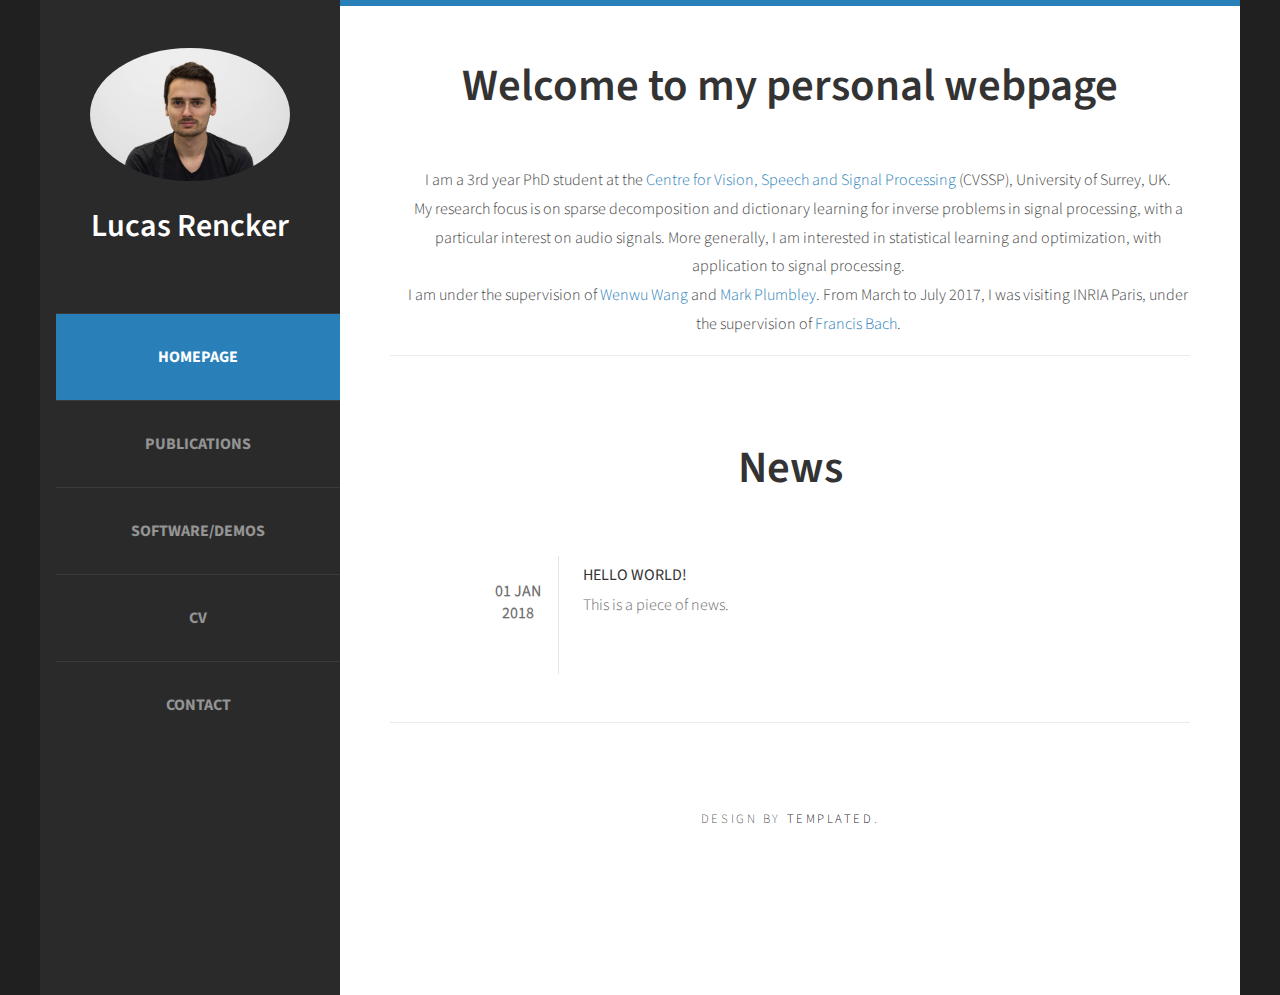
==== index.html @ 80c0d98a "update CV page" ====
<!DOCTYPE html PUBLIC "-//W3C//DTD XHTML 1.0 Strict//EN" "http://www.w3.org/TR/xhtml1/DTD/xhtml1-strict.dtd">
<!--
Design by TEMPLATED
http://templated.co
Released for free under the Creative Commons Attribution License

Name       : Skeleton 
Description: A two-column, fixed-width design with dark color scheme.
Version    : 1.0
Released   : 20130902

-->
<html xmlns="http://www.w3.org/1999/xhtml">
<head>
<meta http-equiv="Content-Type" content="text/html; charset=utf-8" />
<title>Lucas Rencker's webpage</title>
<meta name="keywords" content="" />
<meta name="description" content="" />
<meta name="viewport" content="width=device-width, initial-scale=1.0">
<link href="http://fonts.googleapis.com/css?family=Source+Sans+Pro:200,300,400,600,700,900" rel="stylesheet" />
<link href="default.css" rel="stylesheet" type="text/css" media="all" />
<link href="fonts.css" rel="stylesheet" type="text/css" media="all" />

</head>
<body>
<div id="page" class="container">
	<div id="header">
		<div id="logo">
			<img src="images/IMG_6631.jpg" alt=""  width="200">
			<h1><a href="index.html">Lucas Rencker</a></h1>
		</div>
		<div id="menu">
			<ul>
				<li class="current_page_item"><a href="index.html" accesskey="1" title="">Homepage</a></li>
				<li><a href="publications.html" accesskey="2" title="">Publications</a></li>
				<li><a href="software.html" accesskey="3" title="">Software/Demos</a></li>
				<li><a href="cv.html" accesskey="4" title="">CV</a></li>
				<li><a href="contact.html" accesskey="5" title="">Contact</a></li>
			</ul>
		</div>
	</div>
	<div id="main">
		<!--<div id="banner">
			<img src="images/pic01.jpg" alt="" class="image-full" />
		</div>-->
		<div id="welcome">
			<div class="title">
				<h2>Welcome to my personal webpage</h2>
				
			</div>
			<p>I am a 3rd year PhD student at the <a href="https://www.surrey.ac.uk/centre-vision-speech-signal-processing">Centre for Vision, Speech and Signal Processing </a>(CVSSP), University of Surrey, UK.<br>
			My research focus is on sparse decomposition and dictionary learning for inverse problems in signal processing, with a particular interest on audio signals. 
			More generally, I am interested in statistical learning and optimization, with application to signal processing. <br>
			I am under the supervision of  <a href="https://www.surrey.ac.uk/cvssp/people/wenwu_wang/">Wenwu Wang</a> and <a href="https://www.surrey.ac.uk/cvssp/people/mark_plumbley/">Mark Plumbley</a>.
			From March to July 2017, I was visiting INRIA Paris, under the supervision of <a href="http://www.di.ens.fr/~fbach/">Francis Bach</a>. </p>
		</div>
		<div id="featured">
			<div class="title">
				<h2>News</h2>
			</div>
			<ul class="style1">
				<li class="first">
					<p class="date">01 Jan 2018</p>
					<h3>Hello World!</h3>
					<p>This is a piece of news.</p>
				</li>
			</ul>
		</div>
		<div id="copyright">	
			<span>Design by <a href="http://templated.co" rel="nofollow">TEMPLATED</a>.</span>
		</div>
	</div>
</div>
</body>
</html>
---- default.css ----
html, body
	{
		height: 100%;
	}
	
	body
	{
		margin: 0px;
		padding: 0px;
		background: #202020;
		font-family: 'Source Sans Pro', sans-serif;
		font-size: 12pt;
		font-weight: 300;
		color: #444444;
	}
	
	
	h1, h2, h3
	{
		margin: 0;
		padding: 0;
		font-weight: 600;
		color: #333333;
	}
	
	p, ol, ul
	{
		margin-top: 0;
		margin-left: 1em;
	}
	
	ol, ul
	{
		padding: 0;
		list-style: none;
	}
	
	p
	{
		line-height: 180%;
	}
	
	strong
	{
	}
	
	a
	{
		color: #2980b9;
		text-decoration: none;
	}
	
	a:hover
	{
		text-decoration: underline;
	}
	
	.container
	{
		overflow: hidden;
		margin: 0em auto;
		width: 1200px;
	}
	
/*********************************************************************************/
/* Image Style                                                                   */
/*********************************************************************************/

	.image
	{
		display: inline-block;
	}
	
	.image img
	{
		display: block;
		width: 100%;
	}
	
	.image-full
	{
		display: block;
		width: 100%;
		margin: 0 0 2em 0;
	}
	
	.image-left
	{
		float: left;
		margin: 0 2em 2em 0;
	}
	
	.image-centered
	{
		display: block;
		margin: 0 0 2em 0;
	}
	
	.image-centered img
	{
		margin: 0 auto;
		width: auto;
	}

/*********************************************************************************/
/* List Styles                                                                   */
/*********************************************************************************/

	ul.style1
	{
		margin: 0 auto;
		padding: 0;
		width: 80%;
		overflow: hidden;
		list-style: none;
		text-align: left;
		color: #6c6c6c
	}
	
	ul.style1 li
	{
		padding: 1.6em 0em 0em 0em;
		margin: 0 0 2.5em 0;
		border-top: 1px solid rgba(0,0,0,.1); 
	}
	
	ul.style1 li:first-child
	{
		border-top: none;
	}
	
	ul.style1 p
	{
		margin: 0;
	}

	ul.style1 a
	{
		/*display: block;
		color: #2D2D2D;*/
		text-decoration: none;
	}
	
	ul.style1 a:hover
	{
		text-decoration: underline;
	}
	
	ul.style1 a:visited
	{
		text-decoration: underline;
		/*color: purple*/
	}
	
	ul.style1 h3
	{
		padding: 1em 0em 5px 0em;
		text-transform: uppercase;
		font-size: 1em;
		font-weight: 400;
	}
	
	ul.style1 .first
	{
		padding-top: 0;
		background: none;
	}
	
	ul.style1 .date
	{
		float: left;
		position: relative;
		width: 80px;
		height: 70px;
		margin: 0.5em 1.5em 0em 0.5em;
		padding: 1.5em 0em 1.5em 0em;
		box-shadow: 0px 0px 0px 5px rgba(255,255,255,0.1);
		line-height: normal;
		text-align: center;
		text-transform: uppercase;
		text-shadow: 0px 1px 0px rgba(0,0,0,.2);
		font-size: 1em;
		font-weight: 400;
		border-right: 1px solid rgba(0,0,0,.1); 
	}
	
	ul.style1 .date:after
	{
		content: '';
		display: block;
		position: absolute;
		left: 0;
		top: 0;
		width: 100%;
		height: 100%;
		border-radius: 6px;
	}
	
	ul.style1 .date b
	{
		margin: 0;
		padding: 0;
		display: block;
		margin-top: -5px;
		font-size: 1.8em;
		font-weight: 700;
	}
	
	ul.style1 .date a
	{
	}
	
	ul.style1 .date a:hover
	{
		text-decoration: none;
	}


/*********************************************************************************/
/* Social Icon Styles                                                            */
/*********************************************************************************/

	ul.contact
	{
		margin: 0;
		padding: 2em 0em 0em 0em;
		list-style: none;
	}
	
	ul.contact li
	{
		display: inline-block;
		padding: 0em 0.30em;
		font-size: 1em;
	}
	
	ul.contact li span
	{
		display: none;
		margin: 0;
		padding: 0;
	}
	
	ul.contact li a
	{
		color: #FFF;
	}
	
	ul.contact li a:before
	{
		display: inline-block;
		background: #3f3f3f;
		width: 40px;
		height: 40px;
		line-height: 40px;
		border-radius: 20px;
		text-align: center;
		color: #FFFFFF;
	}
	
	ul.contact li a.icon-twitter:before { background: #2DAAE4; }
	ul.contact li a.icon-facebook:before { background: #39599F; }
	ul.contact li a.icon-dribbble:before { background: #C4376B;	}
	ul.contact li a.icon-tumblr:before { background: #31516A; }
	ul.contact li a.icon-rss:before { background: #F2600B; }

/*********************************************************************************/
/* Button Style                                                                  */
/*********************************************************************************/

	.button
	{
		display: inline-block;
		padding: 1em 3em 1em 2em;
		letter-spacing: 0.20em;
		text-decoration: none;
		text-transform: uppercase;
		font-weight: 400;
		font-size: 0.90em;
		color: #FFF;
	}
	
	.button:before
	{
		display: inline-block;
		background: #FFC31F;
		margin-right: 1em;
		width: 40px;
		height: 40px;
		line-height: 40px;
		border-radius: 20px;
		text-align: center;
		color: #272925;
	}
		
/*********************************************************************************/
/* 4-column                                                                      */
/*********************************************************************************/

	.box1,
	.box2,
	.box3,
	.box4
	{
		width: 235px;
	}
	
	.box1,
	.box2,
	.box3,
	{
		float: left;
		margin-right: 20px;
	}
	
	.box4
	{
		float: right;
	}
	
/*********************************************************************************/
/* 3-column                                                                      */
/*********************************************************************************/

	.boxA,
	.boxB,
	.boxC
	{
		width: 320px;
	}

	.boxA,
	.boxB,
	{
		float: left;
		margin-right: 20px;
	}
	
	.boxC
	{
		float: right;
	}

/*********************************************************************************/
/* 2-column                                                                      */
/*********************************************************************************/

	.tbox1,
	.tbox2
	{
		width: 575px;
	}
	
	.tbox1
	{
		float: left;
	}

	.tbox2
	{
		float: right;
	}

/*********************************************************************************/
/* Heading Titles                                                                */
/*********************************************************************************/

	.title
	{
		margin-bottom: 3em;
	}
	
	.title h2
	{
		font-size: 2.8em;
	}
	
	.title .byline
	{
		font-size: 1.3em;
		color: #6F6F6F;
	}
		
/*********************************************************************************/
/* Header                                                                        */
/*********************************************************************************/

	#header
	{
		position: relative;
		float: left;
		width: 300px;
		padding: 3em 0em;
	}

/*********************************************************************************/
/* Logo                                                                          */
/*********************************************************************************/

	#logo
	{
		text-align: center;
		margin-bottom: 4em;
	}
	
	#logo h1
	{
		display: block;
	}
	
	#logo a
	{
		text-decoration: none;
		color: #FFF;
	}
	
	#logo span
	{
		padding-right: 0.5em;
		text-transform: uppercase;
		font-size: 0.90em;
		color: rgba(255,255,255,0.3);
	}

	#logo span a
	{
		color: rgba(255,255,255,0.5);
	}
	
	#logo img
	{
		display: inline-block;
		margin-bottom: 1em;
		border-radius: 50%;
	}

/*********************************************************************************/
/* Menu                                                                          */
/*********************************************************************************/

	#menu
	{
	}
	
	#menu ul
	{
	}
	
	#menu li
	{
		border-top: 1px solid rgba(255,255,255,0.08);
	}
	
	#menu li a, #menu li span
	{
		display: block;
		padding: 2em 1.5em;
		text-align: center;
		text-decoration:  none;
		text-transform: uppercase;
		font-weight: 700;
		color: rgba(255,255,255,0.5);
	}
	
	#menu li:hover a, #menu li.active a, #menu li.active span
	{
	}
	
	#menu .current_page_item a
	{
		background: #2980b9;
		color: rgba(255,255,255,1);
	}
	
	#menu .icon
	{
	}

/*********************************************************************************/
/* Banner                                                                        */
/*********************************************************************************/

	#banner
	{
		margin-bottom: 4em;
	}

/*********************************************************************************/
/* Page                                                                          */
/*********************************************************************************/

	#page
	{
		background: #2a2a2a;
	}

/*********************************************************************************/
/* Main                                                                          */
/*********************************************************************************/

	#main
	{
		overflow: hidden;
		float: right;
		width: 800px;
		padding: 3em 50px 5em 50px;
		background: #FFF;
		border-top: 6px solid #2980b9;
		text-align: center;
	}

/*********************************************************************************/
/* Featured                                                                      */
/*********************************************************************************/

	#featured
	{
		overflow: hidden;
		margin-bottom: 3em;
		padding-top: 5em;
		border-top: 1px solid rgba(0,0,0,0.08);
	}

/*********************************************************************************/
/* Sidebar                                                                       */
/*********************************************************************************/

	#sidebar
	{
	}

/*********************************************************************************/
/* Footer                                                                        */
/*********************************************************************************/

	#footer
	{
	}

/*********************************************************************************/
/* Copyright                                                                     */
/*********************************************************************************/

	#copyright
	{
		overflow: hidden;
		padding: 5em 0em;
		border-top: 1px solid rgba(0,0,0,0.08);
	}
	
	#copyright span
	{
		display: block;
		letter-spacing: 0.20em;
		line-height: 2.5em;
		text-align: center;
		text-transform: uppercase;
		font-size: 0.80em;
		color: rgba(0,0,0,0.7);
	}
	
	#copyright a
	{
		text-decoration: none;
		color: rgba(0,0,0,0.9);
	}

	.fa
	{
		display: block;
		color: #000;
		background: red;
	}
---- fonts.css ----
@charset 'UTF-8';

@font-face{font-family:'FontAwesome';src:url('font/fontawesome-webfont.eot?v=4.0.1');src:url('font/fontawesome-webfont.eot?#iefix&v=4.0.1') format('embedded-opentype'),url('font/fontawesome-webfont.woff?v=4.0.1') format('woff'),url('font/fontawesome-webfont.ttf?v=4.0.1') format('truetype'),url('font/fontawesome-webfont.svg?v=4.0.1#fontawesomeregular') format('svg');font-weight:normal;font-style:normal}

/*********************************************************************************/
/* Icons                                                                         */
/* Powered by Font Awesome by Dave Gandy | http://fontawesome.io                 */
/* Licensed under the SIL OFL 1.1 (font), MIT (CSS)                              */
/*********************************************************************************/

	.fa
	{
		text-decoration: none;
	}

		.fa:before
		{
			display:inline-block;
			font-family: FontAwesome;
			font-size: 1.25em;
			text-decoration: none;
			font-style: normal;
			font-weight: normal;
			line-height: 1;
			-webkit-font-smoothing:antialiased;
			-moz-osx-font-smoothing:grayscale;
		}

		.fa-lg{font-size:1.3333333333333333em;line-height:.75em;vertical-align:-15%}
		.fa-2x{font-size:2em}
		.fa-3x{font-size:3em}
		.fa-4x{font-size:4em}
		.fa-5x{font-size:5em}
		.fa-fw{width:1.2857142857142858em;text-align:center}
		.fa-ul{padding-left:0;margin-left:2.142857142857143em;list-style-type:none}.fa-ul>li{position:relative}
		.fa-li{position:absolute;left:-2.142857142857143em;width:2.142857142857143em;top:.14285714285714285em;text-align:center}.fa-li.fa-lg{left:-1.8571428571428572em}
		.fa-border{padding:.2em .25em .15em;border:solid .08em #eee;border-radius:.1em}
		.pull-right{float:right}
		.pull-left{float:left}
		.fa.pull-left{margin-right:.3em}
		.fa.pull-right{margin-left:.3em}
		.fa-spin{-webkit-animation:spin 2s infinite linear;-moz-animation:spin 2s infinite linear;-o-animation:spin 2s infinite linear;animation:spin 2s infinite linear}
		@-moz-keyframes spin{0%{-moz-transform:rotate(0deg)} 100%{-moz-transform:rotate(359deg)}}@-webkit-keyframes spin{0%{-webkit-transform:rotate(0deg)} 100%{-webkit-transform:rotate(359deg)}}@-o-keyframes spin{0%{-o-transform:rotate(0deg)} 100%{-o-transform:rotate(359deg)}}@-ms-keyframes spin{0%{-ms-transform:rotate(0deg)} 100%{-ms-transform:rotate(359deg)}}@keyframes spin{0%{transform:rotate(0deg)} 100%{transform:rotate(359deg)}}.fa-rotate-90{filter:progid:DXImageTransform.Microsoft.BasicImage(rotation=1);-webkit-transform:rotate(90deg);-moz-transform:rotate(90deg);-ms-transform:rotate(90deg);-o-transform:rotate(90deg);transform:rotate(90deg)}
		.fa-rotate-180{filter:progid:DXImageTransform.Microsoft.BasicImage(rotation=2);-webkit-transform:rotate(180deg);-moz-transform:rotate(180deg);-ms-transform:rotate(180deg);-o-transform:rotate(180deg);transform:rotate(180deg)}
		.fa-rotate-270{filter:progid:DXImageTransform.Microsoft.BasicImage(rotation=3);-webkit-transform:rotate(270deg);-moz-transform:rotate(270deg);-ms-transform:rotate(270deg);-o-transform:rotate(270deg);transform:rotate(270deg)}
		.fa-flip-horizontal{filter:progid:DXImageTransform.Microsoft.BasicImage(rotation=0, mirror=1);-webkit-transform:scale(-1, 1);-moz-transform:scale(-1, 1);-ms-transform:scale(-1, 1);-o-transform:scale(-1, 1);transform:scale(-1, 1)}
		.fa-flip-vertical{filter:progid:DXImageTransform.Microsoft.BasicImage(rotation=2, mirror=1);-webkit-transform:scale(1, -1);-moz-transform:scale(1, -1);-ms-transform:scale(1, -1);-o-transform:scale(1, -1);transform:scale(1, -1)}
		.fa-stack{position:relative;display:inline-block;width:2em;height:2em;line-height:2em;vertical-align:middle}
		.fa-stack-1x,.fa-stack-2x{position:absolute;left:0;width:100%;text-align:center}
		.fa-stack-1x{line-height:inherit}
		.fa-stack-2x{font-size:2em}
		.fa-inverse{color:#fff}
		.fa-glass:before{content:"\f000"}
		.fa-music:before{content:"\f001"}
		.fa-search:before{content:"\f002"}
		.fa-envelope-o:before{content:"\f003"}
		.fa-heart:before{content:"\f004"}
		.fa-star:before{content:"\f005"}
		.fa-star-o:before{content:"\f006"}
		.fa-user:before{content:"\f007"}
		.fa-film:before{content:"\f008"}
		.fa-th-large:before{content:"\f009"}
		.fa-th:before{content:"\f00a"}
		.fa-th-list:before{content:"\f00b"}
		.fa-check:before{content:"\f00c"}
		.fa-times:before{content:"\f00d"}
		.fa-search-plus:before{content:"\f00e"}
		.fa-search-minus:before{content:"\f010"}
		.fa-power-off:before{content:"\f011"}
		.fa-signal:before{content:"\f012"}
		.fa-gear:before,.fa-cog:before{content:"\f013"}
		.fa-trash-o:before{content:"\f014"}
		.fa-home:before{content:"\f015"}
		.fa-file-o:before{content:"\f016"}
		.fa-clock-o:before{content:"\f017"}
		.fa-road:before{content:"\f018"}
		.fa-download:before{content:"\f019"}
		.fa-arrow-circle-o-down:before{content:"\f01a"}
		.fa-arrow-circle-o-up:before{content:"\f01b"}
		.fa-inbox:before{content:"\f01c"}
		.fa-play-circle-o:before{content:"\f01d"}
		.fa-rotate-right:before,.fa-repeat:before{content:"\f01e"}
		.fa-refresh:before{content:"\f021"}
		.fa-list-alt:before{content:"\f022"}
		.fa-lock:before{content:"\f023"}
		.fa-flag:before{content:"\f024"}
		.fa-headphones:before{content:"\f025"}
		.fa-volume-off:before{content:"\f026"}
		.fa-volume-down:before{content:"\f027"}
		.fa-volume-up:before{content:"\f028"}
		.fa-qrcode:before{content:"\f029"}
		.fa-barcode:before{content:"\f02a"}
		.fa-tag:before{content:"\f02b"}
		.fa-tags:before{content:"\f02c"}
		.fa-book:before{content:"\f02d"}
		.fa-bookmark:before{content:"\f02e"}
		.fa-print:before{content:"\f02f"}
		.fa-camera:before{content:"\f030"}
		.fa-font:before{content:"\f031"}
		.fa-bold:before{content:"\f032"}
		.fa-italic:before{content:"\f033"}
		.fa-text-height:before{content:"\f034"}
		.fa-text-width:before{content:"\f035"}
		.fa-align-left:before{content:"\f036"}
		.fa-align-center:before{content:"\f037"}
		.fa-align-right:before{content:"\f038"}
		.fa-align-justify:before{content:"\f039"}
		.fa-list:before{content:"\f03a"}
		.fa-dedent:before,.fa-outdent:before{content:"\f03b"}
		.fa-indent:before{content:"\f03c"}
		.fa-video-camera:before{content:"\f03d"}
		.fa-picture-o:before{content:"\f03e"}
		.fa-pencil:before{content:"\f040"}
		.fa-map-marker:before{content:"\f041"}
		.fa-adjust:before{content:"\f042"}
		.fa-tint:before{content:"\f043"}
		.fa-edit:before,.fa-pencil-square-o:before{content:"\f044"}
		.fa-share-square-o:before{content:"\f045"}
		.fa-check-square-o:before{content:"\f046"}
		.fa-move:before{content:"\f047"}
		.fa-step-backward:before{content:"\f048"}
		.fa-fast-backward:before{content:"\f049"}
		.fa-backward:before{content:"\f04a"}
		.fa-play:before{content:"\f04b"}
		.fa-pause:before{content:"\f04c"}
		.fa-stop:before{content:"\f04d"}
		.fa-forward:before{content:"\f04e"}
		.fa-fast-forward:before{content:"\f050"}
		.fa-step-forward:before{content:"\f051"}
		.fa-eject:before{content:"\f052"}
		.fa-chevron-left:before{content:"\f053"}
		.fa-chevron-right:before{content:"\f054"}
		.fa-plus-circle:before{content:"\f055"}
		.fa-minus-circle:before{content:"\f056"}
		.fa-times-circle:before{content:"\f057"}
		.fa-check-circle:before{content:"\f058"}
		.fa-question-circle:before{content:"\f059"}
		.fa-info-circle:before{content:"\f05a"}
		.fa-crosshairs:before{content:"\f05b"}
		.fa-times-circle-o:before{content:"\f05c"}
		.fa-check-circle-o:before{content:"\f05d"}
		.fa-ban:before{content:"\f05e"}
		.fa-arrow-left:before{content:"\f060"}
		.fa-arrow-right:before{content:"\f061"}
		.fa-arrow-up:before{content:"\f062"}
		.fa-arrow-down:before{content:"\f063"}
		.fa-mail-forward:before,.fa-share:before{content:"\f064"}
		.fa-resize-full:before{content:"\f065"}
		.fa-resize-small:before{content:"\f066"}
		.fa-plus:before{content:"\f067"}
		.fa-minus:before{content:"\f068"}
		.fa-asterisk:before{content:"\f069"}
		.fa-exclamation-circle:before{content:"\f06a"}
		.fa-gift:before{content:"\f06b"}
		.fa-leaf:before{content:"\f06c"}
		.fa-fire:before{content:"\f06d"}
		.fa-eye:before{content:"\f06e"}
		.fa-eye-slash:before{content:"\f070"}
		.fa-warning:before,.fa-exclamation-triangle:before{content:"\f071"}
		.fa-plane:before{content:"\f072"}
		.fa-calendar:before{content:"\f073"}
		.fa-random:before{content:"\f074"}
		.fa-comment:before{content:"\f075"}
		.fa-magnet:before{content:"\f076"}
		.fa-chevron-up:before{content:"\f077"}
		.fa-chevron-down:before{content:"\f078"}
		.fa-retweet:before{content:"\f079"}
		.fa-shopping-cart:before{content:"\f07a"}
		.fa-folder:before{content:"\f07b"}
		.fa-folder-open:before{content:"\f07c"}
		.fa-resize-vertical:before{content:"\f07d"}
		.fa-resize-horizontal:before{content:"\f07e"}
		.fa-bar-chart-o:before{content:"\f080"}
		.fa-twitter-square:before{content:"\f081"}
		.fa-facebook-square:before{content:"\f082"}
		.fa-camera-retro:before{content:"\f083"}
		.fa-key:before{content:"\f084"}
		.fa-gears:before,.fa-cogs:before{content:"\f085"}
		.fa-comments:before{content:"\f086"}
		.fa-thumbs-o-up:before{content:"\f087"}
		.fa-thumbs-o-down:before{content:"\f088"}
		.fa-star-half:before{content:"\f089"}
		.fa-heart-o:before{content:"\f08a"}
		.fa-sign-out:before{content:"\f08b"}
		.fa-linkedin-square:before{content:"\f08c"}
		.fa-thumb-tack:before{content:"\f08d"}
		.fa-external-link:before{content:"\f08e"}
		.fa-sign-in:before{content:"\f090"}
		.fa-trophy:before{content:"\f091"}
		.fa-github-square:before{content:"\f092"}
		.fa-upload:before{content:"\f093"}
		.fa-lemon-o:before{content:"\f094"}
		.fa-phone:before{content:"\f095"}
		.fa-square-o:before{content:"\f096"}
		.fa-bookmark-o:before{content:"\f097"}
		.fa-phone-square:before{content:"\f098"}
		.fa-twitter:before{content:"\f099"}
		.fa-facebook:before{content:"\f09a"}
		.fa-github:before{content:"\f09b"}
		.fa-unlock:before{content:"\f09c"}
		.fa-credit-card:before{content:"\f09d"}
		.fa-rss:before{content:"\f09e"}
		.fa-hdd-o:before{content:"\f0a0"}
		.fa-bullhorn:before{content:"\f0a1"}
		.fa-bell:before{content:"\f0f3"}
		.fa-certificate:before{content:"\f0a3"}
		.fa-hand-o-right:before{content:"\f0a4"}
		.fa-hand-o-left:before{content:"\f0a5"}
		.fa-hand-o-up:before{content:"\f0a6"}
		.fa-hand-o-down:before{content:"\f0a7"}
		.fa-arrow-circle-left:before{content:"\f0a8"}
		.fa-arrow-circle-right:before{content:"\f0a9"}
		.fa-arrow-circle-up:before{content:"\f0aa"}
		.fa-arrow-circle-down:before{content:"\f0ab"}
		.fa-globe:before{content:"\f0ac"}
		.fa-wrench:before{content:"\f0ad"}
		.fa-tasks:before{content:"\f0ae"}
		.fa-filter:before{content:"\f0b0"}
		.fa-briefcase:before{content:"\f0b1"}
		.fa-fullscreen:before{content:"\f0b2"}
		.fa-group:before{content:"\f0c0"}
		.fa-chain:before,.fa-link:before{content:"\f0c1"}
		.fa-cloud:before{content:"\f0c2"}
		.fa-flask:before{content:"\f0c3"}
		.fa-cut:before,.fa-scissors:before{content:"\f0c4"}
		.fa-copy:before,.fa-files-o:before{content:"\f0c5"}
		.fa-paperclip:before{content:"\f0c6"}
		.fa-save:before,.fa-floppy-o:before{content:"\f0c7"}
		.fa-square:before{content:"\f0c8"}
		.fa-reorder:before{content:"\f0c9"}
		.fa-list-ul:before{content:"\f0ca"}
		.fa-list-ol:before{content:"\f0cb"}
		.fa-strikethrough:before{content:"\f0cc"}
		.fa-underline:before{content:"\f0cd"}
		.fa-table:before{content:"\f0ce"}
		.fa-magic:before{content:"\f0d0"}
		.fa-truck:before{content:"\f0d1"}
		.fa-pinterest:before{content:"\f0d2"}
		.fa-pinterest-square:before{content:"\f0d3"}
		.fa-google-plus-square:before{content:"\f0d4"}
		.fa-google-plus:before{content:"\f0d5"}
		.fa-money:before{content:"\f0d6"}
		.fa-caret-down:before{content:"\f0d7"}
		.fa-caret-up:before{content:"\f0d8"}
		.fa-caret-left:before{content:"\f0d9"}
		.fa-caret-right:before{content:"\f0da"}
		.fa-columns:before{content:"\f0db"}
		.fa-unsorted:before,.fa-sort:before{content:"\f0dc"}
		.fa-sort-down:before,.fa-sort-asc:before{content:"\f0dd"}
		.fa-sort-up:before,.fa-sort-desc:before{content:"\f0de"}
		.fa-envelope:before{content:"\f0e0"}
		.fa-linkedin:before{content:"\f0e1"}
		.fa-rotate-left:before,.fa-undo:before{content:"\f0e2"}
		.fa-legal:before,.fa-gavel:before{content:"\f0e3"}
		.fa-dashboard:before,.fa-tachometer:before{content:"\f0e4"}
		.fa-comment-o:before{content:"\f0e5"}
		.fa-comments-o:before{content:"\f0e6"}
		.fa-flash:before,.fa-bolt:before{content:"\f0e7"}
		.fa-sitemap:before{content:"\f0e8"}
		.fa-umbrella:before{content:"\f0e9"}
		.fa-paste:before,.fa-clipboard:before{content:"\f0ea"}
		.fa-lightbulb-o:before{content:"\f0eb"}
		.fa-exchange:before{content:"\f0ec"}
		.fa-cloud-download:before{content:"\f0ed"}
		.fa-cloud-upload:before{content:"\f0ee"}
		.fa-user-md:before{content:"\f0f0"}
		.fa-stethoscope:before{content:"\f0f1"}
		.fa-suitcase:before{content:"\f0f2"}
		.fa-bell-o:before{content:"\f0a2"}
		.fa-coffee:before{content:"\f0f4"}
		.fa-cutlery:before{content:"\f0f5"}
		.fa-file-text-o:before{content:"\f0f6"}
		.fa-building:before{content:"\f0f7"}
		.fa-hospital:before{content:"\f0f8"}
		.fa-ambulance:before{content:"\f0f9"}
		.fa-medkit:before{content:"\f0fa"}
		.fa-fighter-jet:before{content:"\f0fb"}
		.fa-beer:before{content:"\f0fc"}
		.fa-h-square:before{content:"\f0fd"}
		.fa-plus-square:before{content:"\f0fe"}
		.fa-angle-double-left:before{content:"\f100"}
		.fa-angle-double-right:before{content:"\f101"}
		.fa-angle-double-up:before{content:"\f102"}
		.fa-angle-double-down:before{content:"\f103"}
		.fa-angle-left:before{content:"\f104"}
		.fa-angle-right:before{content:"\f105"}
		.fa-angle-up:before{content:"\f106"}
		.fa-angle-down:before{content:"\f107"}
		.fa-desktop:before{content:"\f108"}
		.fa-laptop:before{content:"\f109"}
		.fa-tablet:before{content:"\f10a"}
		.fa-mobile-phone:before,.fa-mobile:before{content:"\f10b"}
		.fa-circle-o:before{content:"\f10c"}
		.fa-quote-left:before{content:"\f10d"}
		.fa-quote-right:before{content:"\f10e"}
		.fa-spinner:before{content:"\f110"}
		.fa-circle:before{content:"\f111"}
		.fa-mail-reply:before,.fa-reply:before{content:"\f112"}
		.fa-github-alt:before{content:"\f113"}
		.fa-folder-o:before{content:"\f114"}
		.fa-folder-open-o:before{content:"\f115"}
		.fa-expand-o:before{content:"\f116"}
		.fa-collapse-o:before{content:"\f117"}
		.fa-smile-o:before{content:"\f118"}
		.fa-frown-o:before{content:"\f119"}
		.fa-meh-o:before{content:"\f11a"}
		.fa-gamepad:before{content:"\f11b"}
		.fa-keyboard-o:before{content:"\f11c"}
		.fa-flag-o:before{content:"\f11d"}
		.fa-flag-checkered:before{content:"\f11e"}
		.fa-terminal:before{content:"\f120"}
		.fa-code:before{content:"\f121"}
		.fa-reply-all:before{content:"\f122"}
		.fa-mail-reply-all:before{content:"\f122"}
		.fa-star-half-empty:before,.fa-star-half-full:before,.fa-star-half-o:before{content:"\f123"}
		.fa-location-arrow:before{content:"\f124"}
		.fa-crop:before{content:"\f125"}
		.fa-code-fork:before{content:"\f126"}
		.fa-unlink:before,.fa-chain-broken:before{content:"\f127"}
		.fa-question:before{content:"\f128"}
		.fa-info:before{content:"\f129"}
		.fa-exclamation:before{content:"\f12a"}
		.fa-superscript:before{content:"\f12b"}
		.fa-subscript:before{content:"\f12c"}
		.fa-eraser:before{content:"\f12d"}
		.fa-puzzle-piece:before{content:"\f12e"}
		.fa-microphone:before{content:"\f130"}
		.fa-microphone-slash:before{content:"\f131"}
		.fa-shield:before{content:"\f132"}
		.fa-calendar-o:before{content:"\f133"}
		.fa-fire-extinguisher:before{content:"\f134"}
		.fa-rocket:before{content:"\f135"}
		.fa-maxcdn:before{content:"\f136"}
		.fa-chevron-circle-left:before{content:"\f137"}
		.fa-chevron-circle-right:before{content:"\f138"}
		.fa-chevron-circle-up:before{content:"\f139"}
		.fa-chevron-circle-down:before{content:"\f13a"}
		.fa-html5:before{content:"\f13b"}
		.fa-css3:before{content:"\f13c"}
		.fa-anchor:before{content:"\f13d"}
		.fa-unlock-o:before{content:"\f13e"}
		.fa-bullseye:before{content:"\f140"}
		.fa-ellipsis-horizontal:before{content:"\f141"}
		.fa-ellipsis-vertical:before{content:"\f142"}
		.fa-rss-square:before{content:"\f143"}
		.fa-play-circle:before{content:"\f144"}
		.fa-ticket:before{content:"\f145"}
		.fa-minus-square:before{content:"\f146"}
		.fa-minus-square-o:before{content:"\f147"}
		.fa-level-up:before{content:"\f148"}
		.fa-level-down:before{content:"\f149"}
		.fa-check-square:before{content:"\f14a"}
		.fa-pencil-square:before{content:"\f14b"}
		.fa-external-link-square:before{content:"\f14c"}
		.fa-share-square:before{content:"\f14d"}
		.fa-compass:before{content:"\f14e"}
		.fa-toggle-down:before,.fa-caret-square-o-down:before{content:"\f150"}
		.fa-toggle-up:before,.fa-caret-square-o-up:before{content:"\f151"}
		.fa-toggle-right:before,.fa-caret-square-o-right:before{content:"\f152"}
		.fa-euro:before,.fa-eur:before{content:"\f153"}
		.fa-gbp:before{content:"\f154"}
		.fa-dollar:before,.fa-usd:before{content:"\f155"}
		.fa-rupee:before,.fa-inr:before{content:"\f156"}
		.fa-cny:before,.fa-rmb:before,.fa-yen:before,.fa-jpy:before{content:"\f157"}
		.fa-ruble:before,.fa-rouble:before,.fa-rub:before{content:"\f158"}
		.fa-won:before,.fa-krw:before{content:"\f159"}
		.fa-bitcoin:before,.fa-btc:before{content:"\f15a"}
		.fa-file:before{content:"\f15b"}
		.fa-file-text:before{content:"\f15c"}
		.fa-sort-alpha-asc:before{content:"\f15d"}
		.fa-sort-alpha-desc:before{content:"\f15e"}
		.fa-sort-amount-asc:before{content:"\f160"}
		.fa-sort-amount-desc:before{content:"\f161"}
		.fa-sort-numeric-asc:before{content:"\f162"}
		.fa-sort-numeric-desc:before{content:"\f163"}
		.fa-thumbs-up:before{content:"\f164"}
		.fa-thumbs-down:before{content:"\f165"}
		.fa-youtube-square:before{content:"\f166"}
		.fa-youtube:before{content:"\f167"}
		.fa-xing:before{content:"\f168"}
		.fa-xing-square:before{content:"\f169"}
		.fa-youtube-play:before{content:"\f16a"}
		.fa-dropbox:before{content:"\f16b"}
		.fa-stack-overflow:before{content:"\f16c"}
		.fa-instagram:before{content:"\f16d"}
		.fa-flickr:before{content:"\f16e"}
		.fa-adn:before{content:"\f170"}
		.fa-bitbucket:before{content:"\f171"}
		.fa-bitbucket-square:before{content:"\f172"}
		.fa-tumblr:before{content:"\f173"}
		.fa-tumblr-square:before{content:"\f174"}
		.fa-long-arrow-down:before{content:"\f175"}
		.fa-long-arrow-up:before{content:"\f176"}
		.fa-long-arrow-left:before{content:"\f177"}
		.fa-long-arrow-right:before{content:"\f178"}
		.fa-apple:before{content:"\f179"}
		.fa-windows:before{content:"\f17a"}
		.fa-android:before{content:"\f17b"}
		.fa-linux:before{content:"\f17c"}
		.fa-dribbble:before{content:"\f17d"}
		.fa-skype:before{content:"\f17e"}
		.fa-foursquare:before{content:"\f180"}
		.fa-trello:before{content:"\f181"}
		.fa-female:before{content:"\f182"}
		.fa-male:before{content:"\f183"}
		.fa-gittip:before{content:"\f184"}
		.fa-sun-o:before{content:"\f185"}
		.fa-moon-o:before{content:"\f186"}
		.fa-archive:before{content:"\f187"}
		.fa-bug:before{content:"\f188"}
		.fa-vk:before{content:"\f189"}
		.fa-weibo:before{content:"\f18a"}
		.fa-renren:before{content:"\f18b"}
		.fa-pagelines:before{content:"\f18c"}
		.fa-stack-exchange:before{content:"\f18d"}
		.fa-arrow-circle-o-right:before{content:"\f18e"}
		.fa-arrow-circle-o-left:before{content:"\f190"}
		.fa-toggle-left:before,.fa-caret-square-o-left:before{content:"\f191"}
		.fa-dot-circle-o:before{content:"\f192"}
		.fa-wheelchair:before{content:"\f193"}
		.fa-vimeo-square:before{content:"\f194"}
		.fa-turkish-lira:before,.fa-try:before{content:"\f195"}
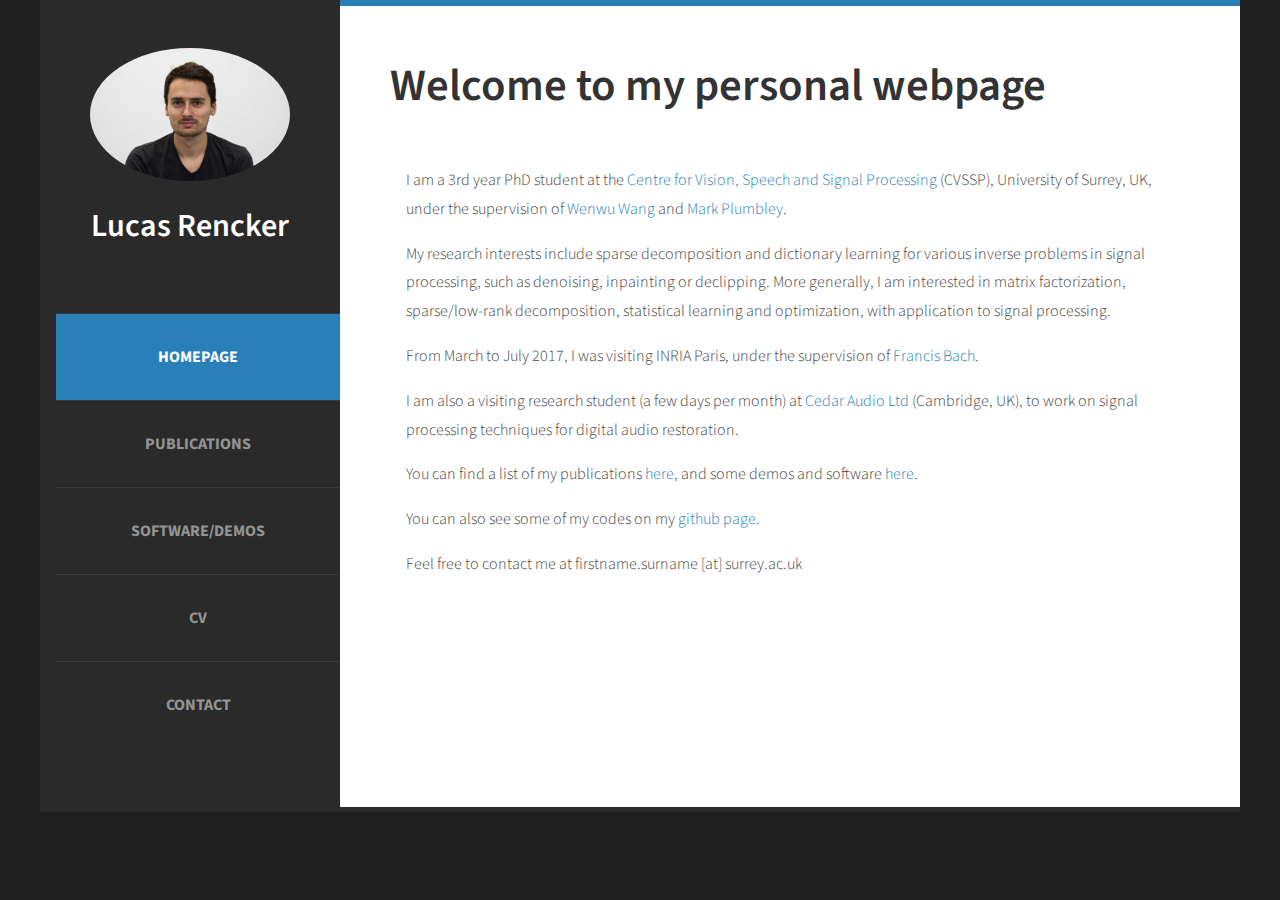
==== commit 4d98c0d9: "added demos" ====
--- a/index.html
+++ b/index.html
@@ -48,12 +48,32 @@
 				<h2>Welcome to my personal webpage</h2>
 				
 			</div>
-			<p>I am a 3rd year PhD student at the <a href="https://www.surrey.ac.uk/centre-vision-speech-signal-processing">Centre for Vision, Speech and Signal Processing </a>(CVSSP), University of Surrey, UK.<br>
-			My research focus is on sparse decomposition and dictionary learning for inverse problems in signal processing, with a particular interest on audio signals. 
-			More generally, I am interested in statistical learning and optimization, with application to signal processing. <br>
-			I am under the supervision of  <a href="https://www.surrey.ac.uk/cvssp/people/wenwu_wang/">Wenwu Wang</a> and <a href="https://www.surrey.ac.uk/cvssp/people/mark_plumbley/">Mark Plumbley</a>.
-			From March to July 2017, I was visiting INRIA Paris, under the supervision of <a href="http://www.di.ens.fr/~fbach/">Francis Bach</a>. </p>
+			<p>
+			I am a 3rd year PhD student at the <a href="https://www.surrey.ac.uk/centre-vision-speech-signal-processing">Centre for Vision, Speech and Signal Processing </a>(CVSSP), University of Surrey, UK, under the supervision of  <a href="https://www.surrey.ac.uk/cvssp/people/wenwu_wang/">Wenwu Wang</a> and <a href="https://www.surrey.ac.uk/cvssp/people/mark_plumbley/">Mark Plumbley</a>.
+			</p>
+			<p>
+			My research interests include sparse decomposition and dictionary learning for various inverse problems in signal processing, such as denoising, inpainting or declipping. 
+			More generally, I am interested in matrix factorization, sparse/low-rank decomposition, statistical learning and optimization, with application to signal processing.
+			</p>
+			
+			<p>
+			From March to July 2017, I was visiting INRIA Paris, under the supervision of <a href="http://www.di.ens.fr/~fbach/">Francis Bach</a>. 
+			</p>
+			
+			<p>
+			I am also a visiting research student (a few days per month) at <a href="https://www.cedar-audio.com/about.shtml">Cedar Audio Ltd</a> (Cambridge, UK), to work on signal processing techniques for digital audio restoration.
+			</p>
+			
+			<p> You can find a list of my publications <a href="publications.html">here</a>, and some demos and software <a href="software.html">here</a>. </p>
+			
+			<p> You can also see some of my codes on my <a href="https://github.com/LucasRr">github page</a>.</p>
+			
+			<p> Feel free to contact me at firstname.surname [at] surrey.ac.uk</p>
+			
+			<br><br><br><br><br><br>
+			
 		</div>
+		<!--
 		<div id="featured">
 			<div class="title">
 				<h2>News</h2>
@@ -70,6 +90,7 @@
 			<span>Design by <a href="http://templated.co" rel="nofollow">TEMPLATED</a>.</span>
 		</div>
 	</div>
+	-->
 </div>
 </body>
 </html>
--- a/default.css
+++ b/default.css
@@ -101,6 +101,24 @@
 		margin: 0 auto;
 		width: auto;
 	}
+	
+/*********************************************************************************/
+/* Table Styles                                                                   */
+/*********************************************************************************/
+
+	table 
+	{
+		border-collapse: collapse;
+		width:90%;
+		text-align: left;
+	}
+	
+	td, th
+	{
+		padding: 15px;
+		border-bottom: 1px solid #ddd
+	}
+
 
 /*********************************************************************************/
 /* List Styles                                                                   */
@@ -506,7 +524,7 @@
 		padding: 3em 50px 5em 50px;
 		background: #FFF;
 		border-top: 6px solid #2980b9;
-		text-align: center;
+		text-align: left;
 	}
 
 /*********************************************************************************/
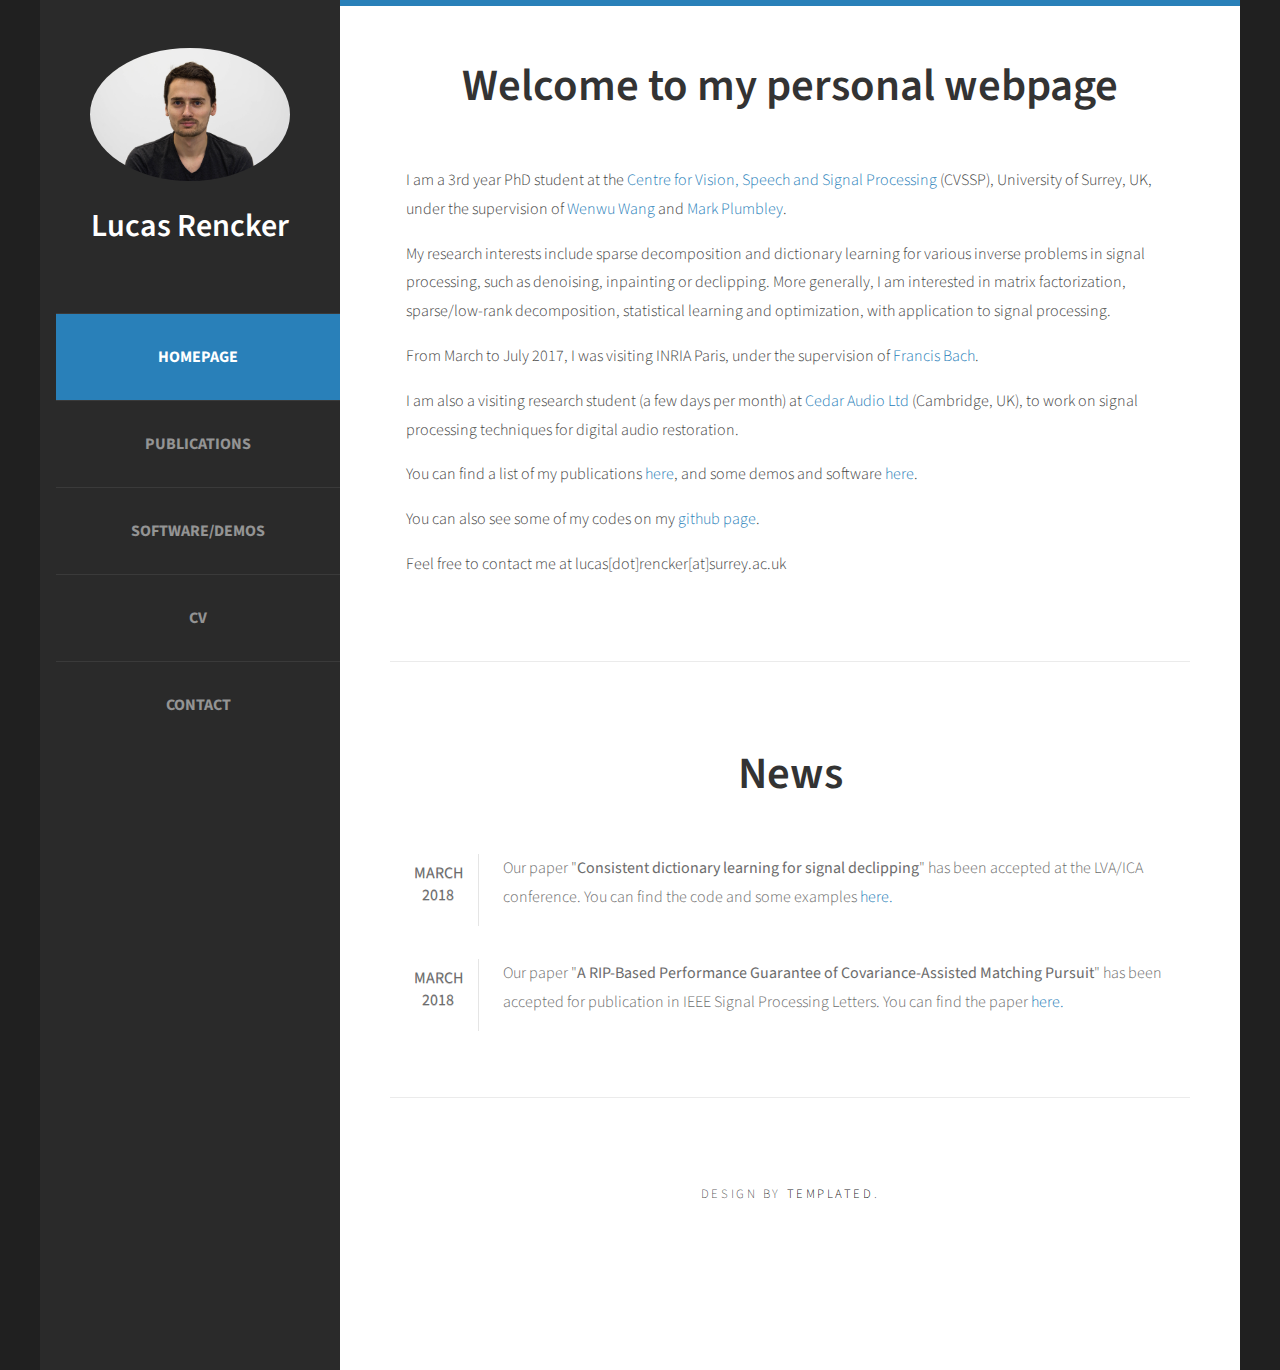
==== commit bf8cf742: "updated references and home page" ====
--- a/index.html
+++ b/index.html
@@ -49,7 +49,7 @@
 				
 			</div>
 			<p>
-			I am a 3rd year PhD student at the <a href="https://www.surrey.ac.uk/centre-vision-speech-signal-processing">Centre for Vision, Speech and Signal Processing </a>(CVSSP), University of Surrey, UK, under the supervision of  <a href="https://www.surrey.ac.uk/cvssp/people/wenwu_wang/">Wenwu Wang</a> and <a href="https://www.surrey.ac.uk/cvssp/people/mark_plumbley/">Mark Plumbley</a>.
+			I am a 3rd year PhD student at the <a href="https://www.surrey.ac.uk/centre-vision-speech-signal-processing" target="_blank">Centre for Vision, Speech and Signal Processing </a>(CVSSP), University of Surrey, UK, under the supervision of  <a href="https://www.surrey.ac.uk/cvssp/people/wenwu_wang/" target="_blank">Wenwu Wang</a> and <a href="https://www.surrey.ac.uk/cvssp/people/mark_plumbley/" target="_blank">Mark Plumbley</a>.
 			</p>
 			<p>
 			My research interests include sparse decomposition and dictionary learning for various inverse problems in signal processing, such as denoising, inpainting or declipping. 
@@ -57,7 +57,7 @@
 			</p>
 			
 			<p>
-			From March to July 2017, I was visiting INRIA Paris, under the supervision of <a href="http://www.di.ens.fr/~fbach/">Francis Bach</a>. 
+			From March to July 2017, I was visiting INRIA Paris, under the supervision of <a href="http://www.di.ens.fr/~fbach/" target="_blank">Francis Bach</a>. 
 			</p>
 			
 			<p>
@@ -66,23 +66,26 @@
 			
 			<p> You can find a list of my publications <a href="publications.html">here</a>, and some demos and software <a href="software.html">here</a>. </p>
 			
-			<p> You can also see some of my codes on my <a href="https://github.com/LucasRr">github page</a>.</p>
+			<p> You can also see some of my codes on my <a href="https://github.com/LucasRr" target="_blank">github page</a>.</p>
 			
-			<p> Feel free to contact me at firstname.surname [at] surrey.ac.uk</p>
+			<p> Feel free to contact me at lucas[dot]rencker[at]surrey.ac.uk</p>
 			
-			<br><br><br><br><br><br>
+			<br><br><br>
 			
 		</div>
-		<!--
+
 		<div id="featured">
 			<div class="title">
 				<h2>News</h2>
 			</div>
 			<ul class="style1">
 				<li class="first">
-					<p class="date">01 Jan 2018</p>
-					<h3>Hello World!</h3>
-					<p>This is a piece of news.</p>
+					<p class="date">March 2018</p>
+					<p>Our paper "<b>Consistent dictionary learning for signal declipping</b>" has been accepted at the LVA/ICA conference. You can find the code and some examples <a href="software.html#DL_for_declipping"> here. </a></p>
+				</li>
+				<li>
+					<p class="date">March 2018</p>
+					<p>Our paper "<b>A RIP-Based Performance Guarantee of Covariance-Assisted Matching Pursuit</b>" has been accepted for publication in IEEE Signal Processing Letters. You can find the paper <a href="http://epubs.surrey.ac.uk/846002/1/Wang_manuscript.pdf"> here. </a></p>
 				</li>
 			</ul>
 		</div>
@@ -90,7 +93,7 @@
 			<span>Design by <a href="http://templated.co" rel="nofollow">TEMPLATED</a>.</span>
 		</div>
 	</div>
-	-->
+
 </div>
 </body>
 </html>
--- a/default.css
+++ b/default.css
@@ -115,7 +115,7 @@
 	
 	td, th
 	{
-		padding: 15px;
+		padding: 10px;
 		border-bottom: 1px solid #ddd
 	}
 
@@ -128,7 +128,7 @@
 	{
 		margin: 0 auto;
 		padding: 0;
-		width: 80%;
+		width: 100%;
 		overflow: hidden;
 		list-style: none;
 		text-align: left;
@@ -137,9 +137,9 @@
 	
 	ul.style1 li
 	{
-		padding: 1.6em 0em 0em 0em;
-		margin: 0 0 2.5em 0;
-		border-top: 1px solid rgba(0,0,0,.1); 
+		padding: 1em 0em 0em 0em;
+		margin: 0 0 2em 0;
+		/*border-top: 1px solid rgba(0,0,0,.1); */
 	}
 	
 	ul.style1 li:first-child
@@ -189,9 +189,9 @@
 		float: left;
 		position: relative;
 		width: 80px;
-		height: 70px;
-		margin: 0.5em 1.5em 0em 0.5em;
-		padding: 1.5em 0em 1.5em 0em;
+		height: 40px;
+		margin: 0em 1.5em 0em 0.5em;
+		padding: 0.5em 0em 1.5em 0em;
 		box-shadow: 0px 0px 0px 5px rgba(255,255,255,0.1);
 		line-height: normal;
 		text-align: center;
@@ -386,6 +386,7 @@
 	.title
 	{
 		margin-bottom: 3em;
+		text-align: center
 	}
 	
 	.title h2
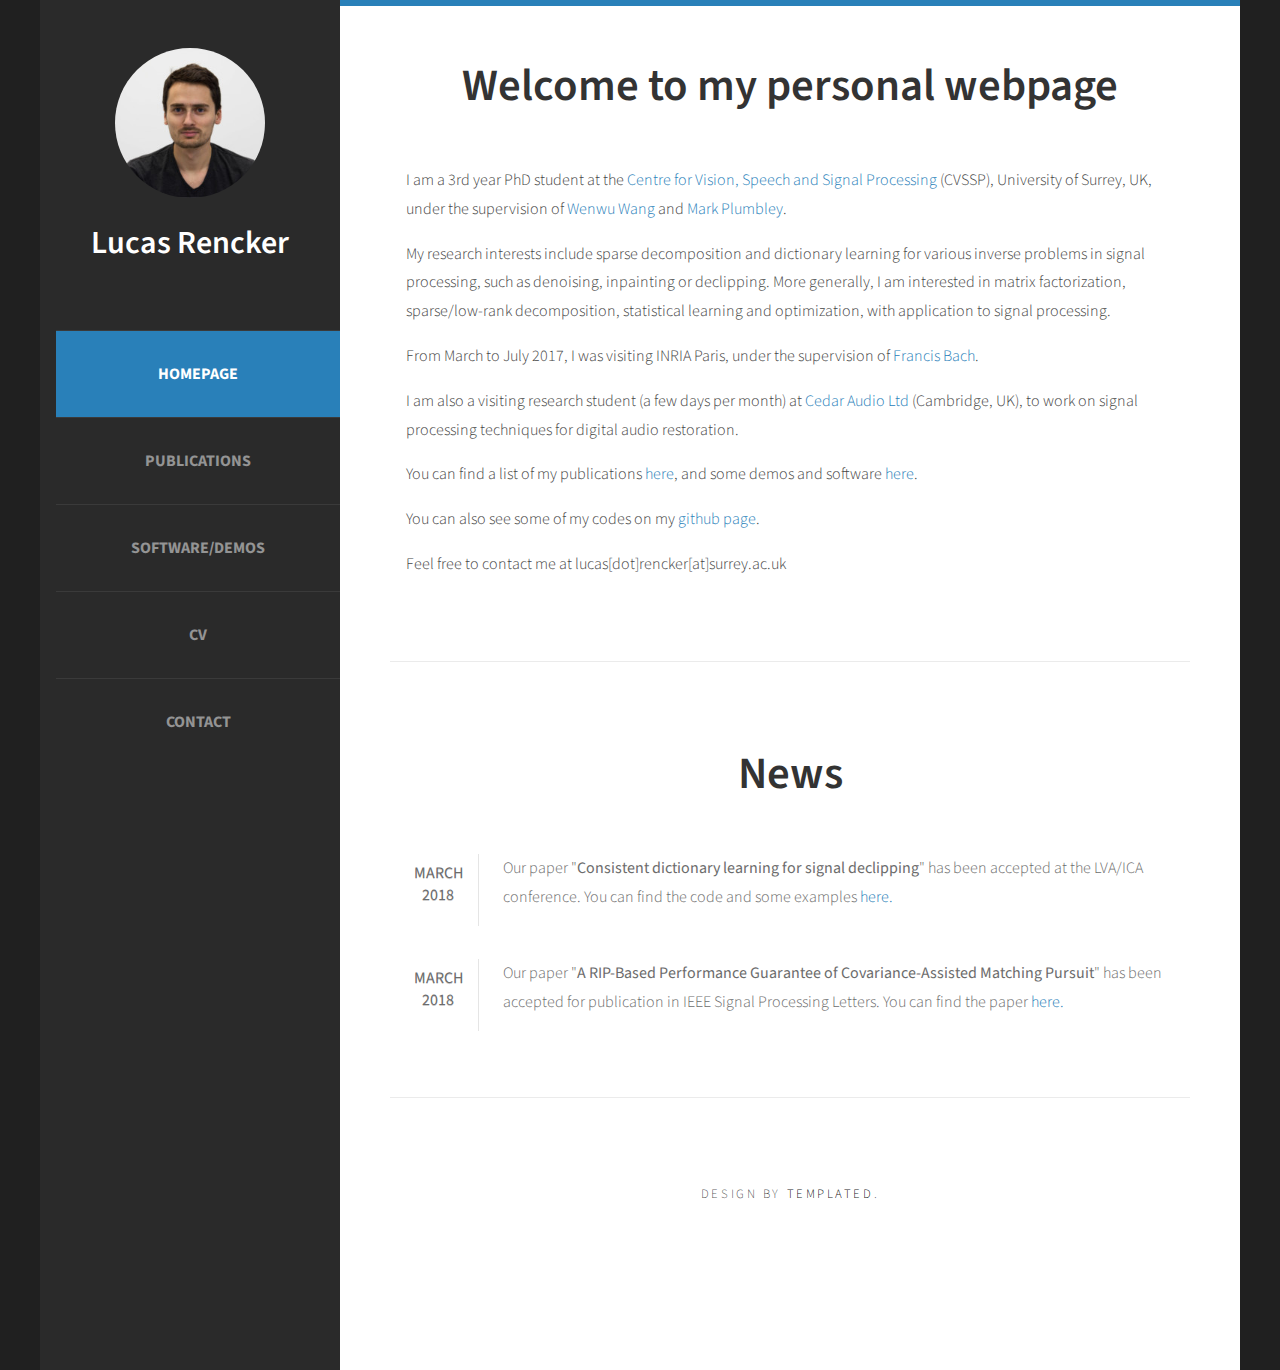
==== commit efd0c1d1: "updated CV and picture" ====
--- a/index.html
+++ b/index.html
@@ -26,7 +26,7 @@
 <div id="page" class="container">
 	<div id="header">
 		<div id="logo">
-			<img src="images/IMG_6631.jpg" alt=""  width="200">
+			<img src="images/IMG_6631.jpg" alt=""  width="150">
 			<h1><a href="index.html">Lucas Rencker</a></h1>
 		</div>
 		<div id="menu">
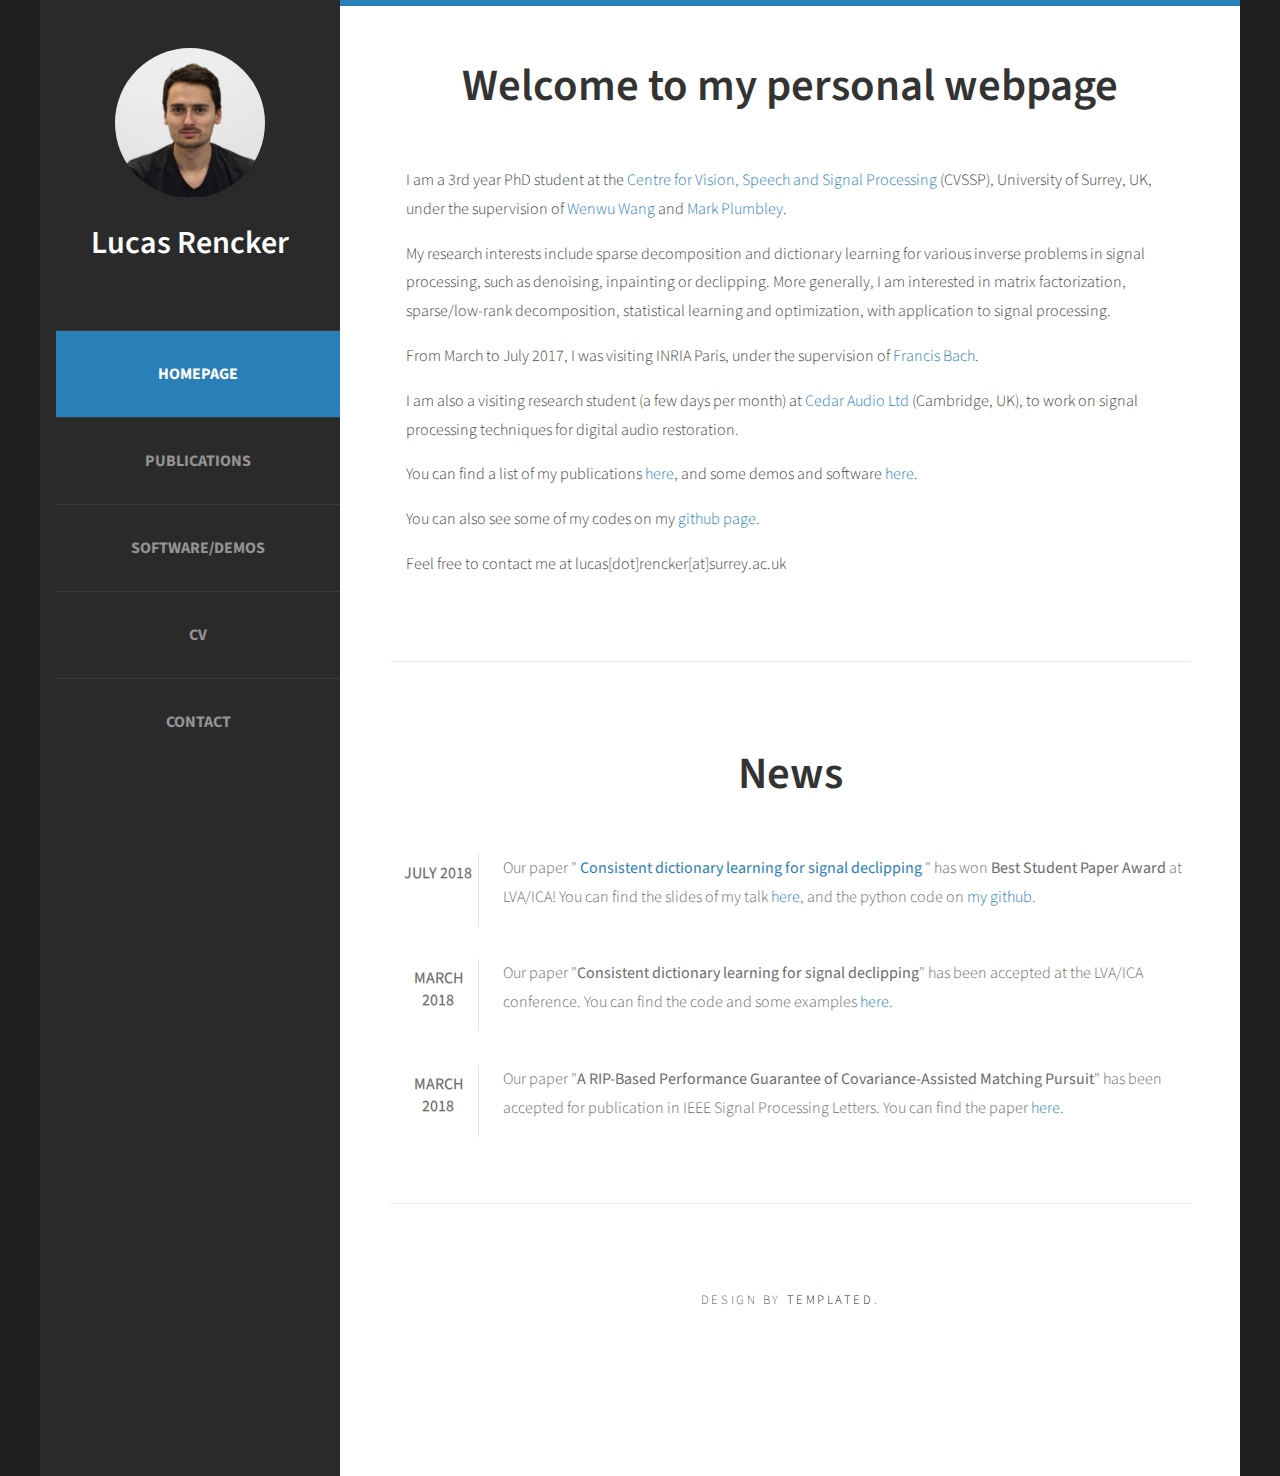
==== commit 62938477: "added slides talk LVA" ====
--- a/index.html
+++ b/index.html
@@ -80,6 +80,10 @@
 			</div>
 			<ul class="style1">
 				<li class="first">
+					<p class="date">July 2018</p>
+					<p>Our paper "<a href="http://epubs.surrey.ac.uk/846156/1/Consistent_DL_for_signal_declipping.pdf"> <b>Consistent dictionary learning for signal declipping</b> </a>" has won <b>Best Student Paper Award</b> at LVA/ICA! You can find the slides of my talk <a href="files/LVA18_talk.pdf">here</a>, and the python code on <a href="https://github.com/LucasRr/Dictionary_learning_for_declipping_Python"> my github</a>.</p>
+				</li>
+				<li>
 					<p class="date">March 2018</p>
 					<p>Our paper "<b>Consistent dictionary learning for signal declipping</b>" has been accepted at the LVA/ICA conference. You can find the code and some examples <a href="software.html#DL_for_declipping"> here. </a></p>
 				</li>
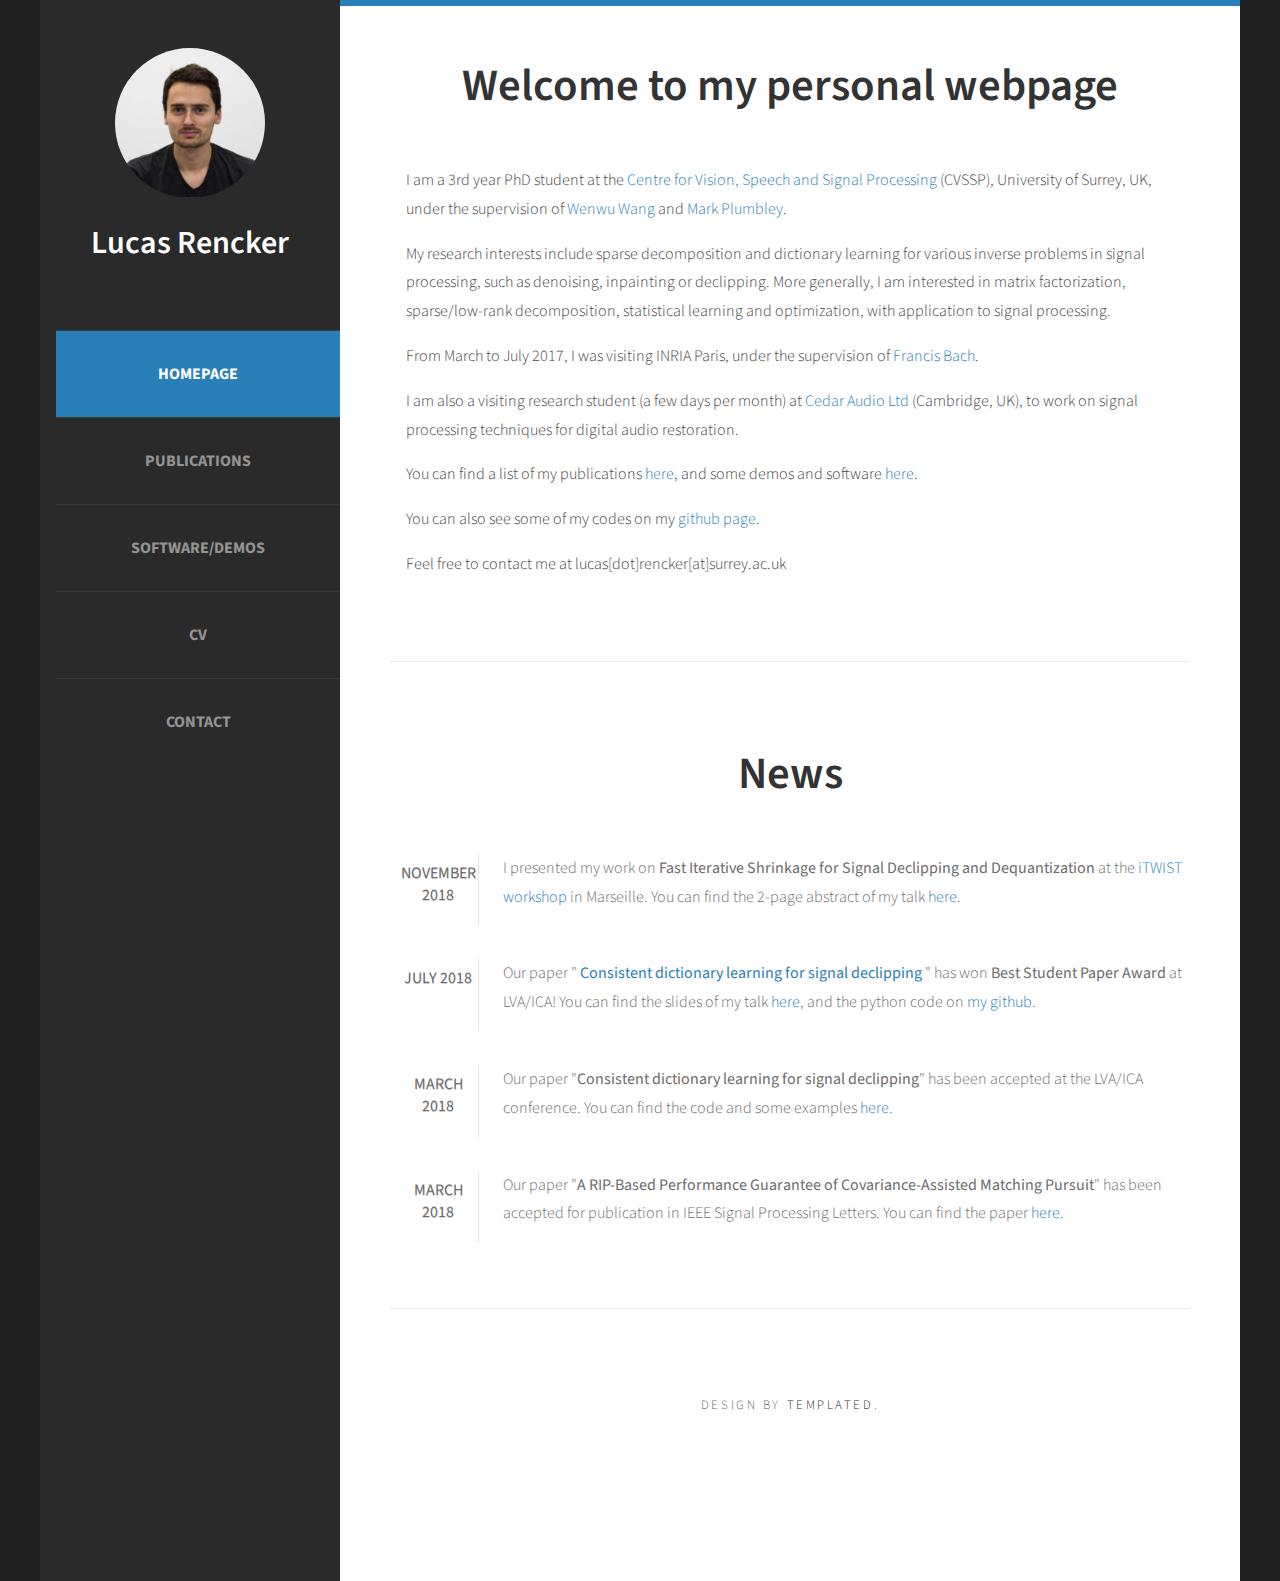
==== commit 7be01bdf: "added paper itwist" ====
--- a/index.html
+++ b/index.html
@@ -80,6 +80,10 @@
 			</div>
 			<ul class="style1">
 				<li class="first">
+					<p class="date">November 2018</p>
+					<p>I presented my work on <b>Fast Iterative Shrinkage for Signal Declipping and Dequantization</b> at the <a href="https://sites.google.com/view/itwist18">iTWIST workshop</a> in Marseille. You can find the 2-page abstract of my talk <a href="http://epubs.surrey.ac.uk/849354/1/Fast%20Iterative%20Shrinkage%20for%20Signal%20Declipping%20and%20Dequantization.pdf">here</a>. 
+				</li>
+				<li>
 					<p class="date">July 2018</p>
 					<p>Our paper "<a href="http://epubs.surrey.ac.uk/846156/1/Consistent_DL_for_signal_declipping.pdf"> <b>Consistent dictionary learning for signal declipping</b> </a>" has won <b>Best Student Paper Award</b> at LVA/ICA! You can find the slides of my talk <a href="files/LVA18_talk.pdf">here</a>, and the python code on <a href="https://github.com/LucasRr/Dictionary_learning_for_declipping_Python"> my github</a>.</p>
 				</li>
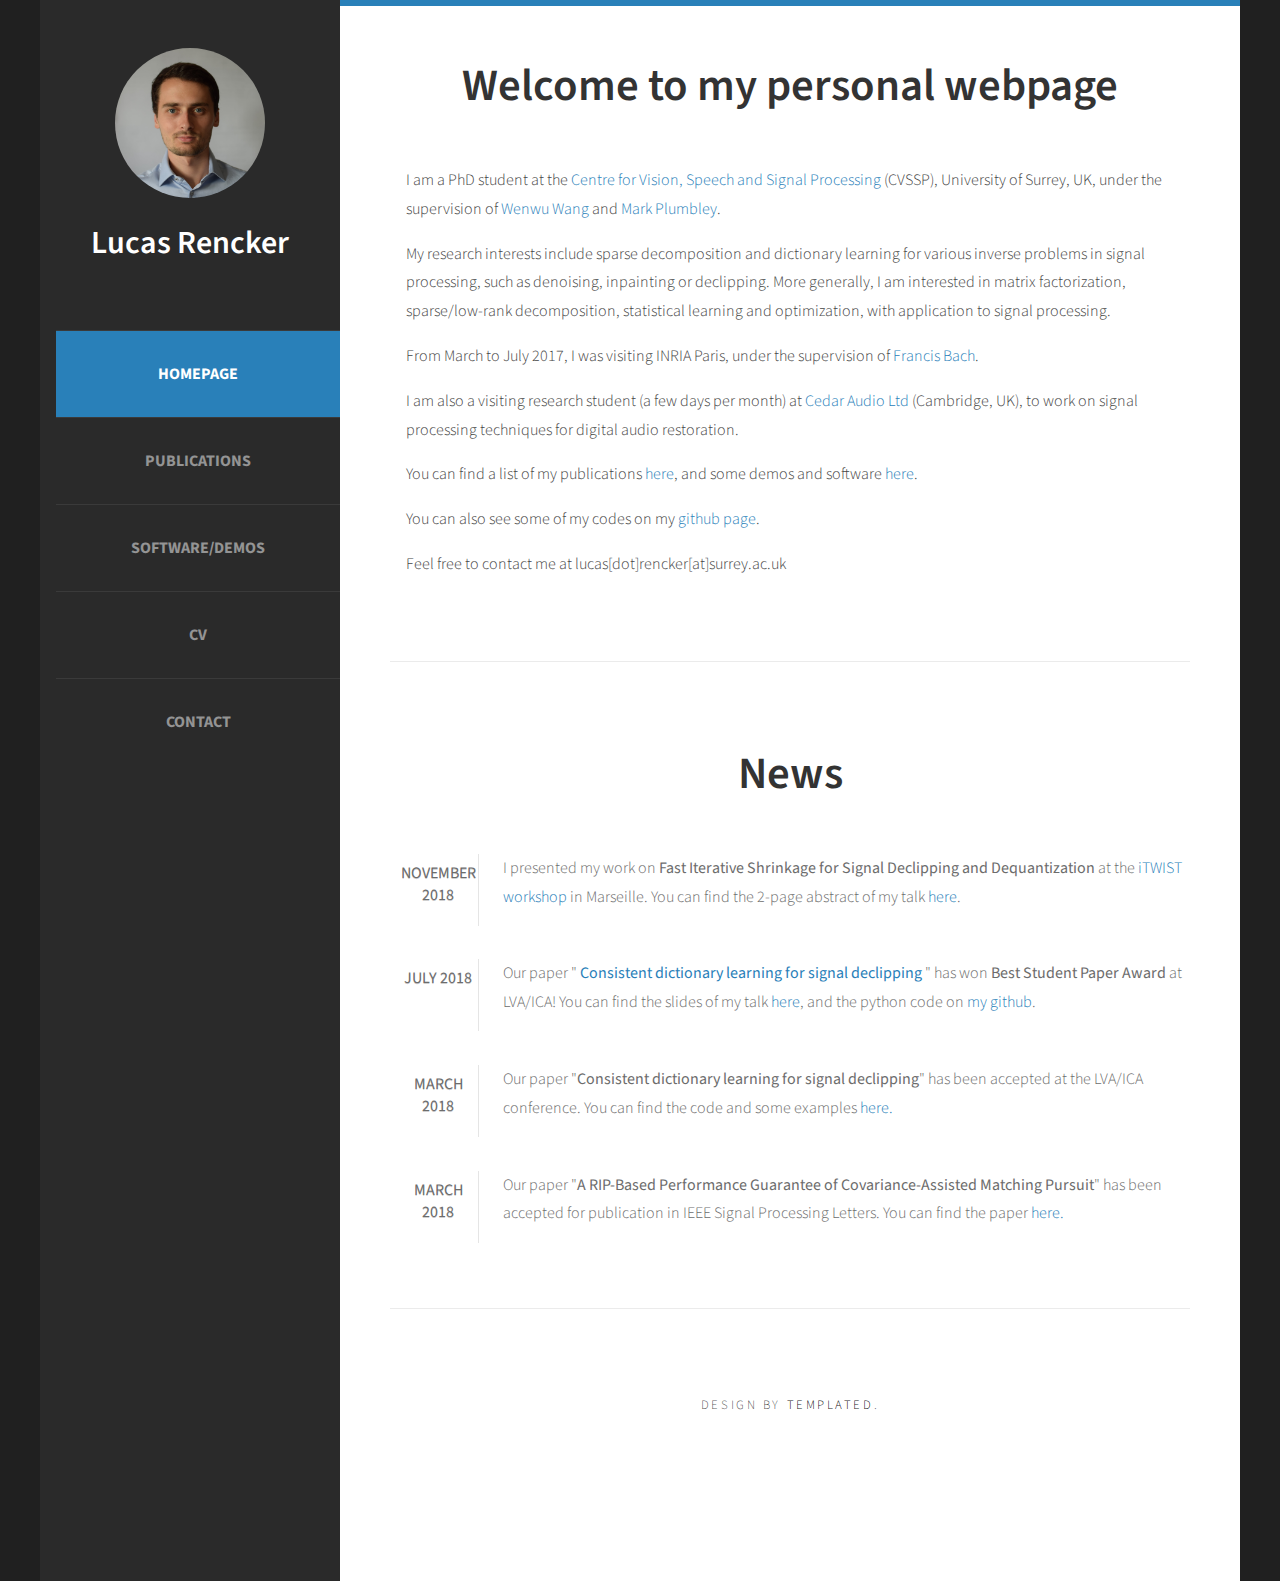
==== commit 8152d9f8: "updated link to paper" ====
--- a/index.html
+++ b/index.html
@@ -26,7 +26,7 @@
 <div id="page" class="container">
 	<div id="header">
 		<div id="logo">
-			<img src="images/IMG_6631.jpg" alt=""  width="150">
+			<img src="images/LucasRencker.jpg" alt=""  width="150">
 			<h1><a href="index.html">Lucas Rencker</a></h1>
 		</div>
 		<div id="menu">
@@ -49,7 +49,7 @@
 				
 			</div>
 			<p>
-			I am a 3rd year PhD student at the <a href="https://www.surrey.ac.uk/centre-vision-speech-signal-processing" target="_blank">Centre for Vision, Speech and Signal Processing </a>(CVSSP), University of Surrey, UK, under the supervision of  <a href="https://www.surrey.ac.uk/cvssp/people/wenwu_wang/" target="_blank">Wenwu Wang</a> and <a href="https://www.surrey.ac.uk/cvssp/people/mark_plumbley/" target="_blank">Mark Plumbley</a>.
+			I am a PhD student at the <a href="https://www.surrey.ac.uk/centre-vision-speech-signal-processing" target="_blank">Centre for Vision, Speech and Signal Processing </a>(CVSSP), University of Surrey, UK, under the supervision of  <a href="https://www.surrey.ac.uk/cvssp/people/wenwu_wang/" target="_blank">Wenwu Wang</a> and <a href="https://www.surrey.ac.uk/cvssp/people/mark_plumbley/" target="_blank">Mark Plumbley</a>.
 			</p>
 			<p>
 			My research interests include sparse decomposition and dictionary learning for various inverse problems in signal processing, such as denoising, inpainting or declipping. 
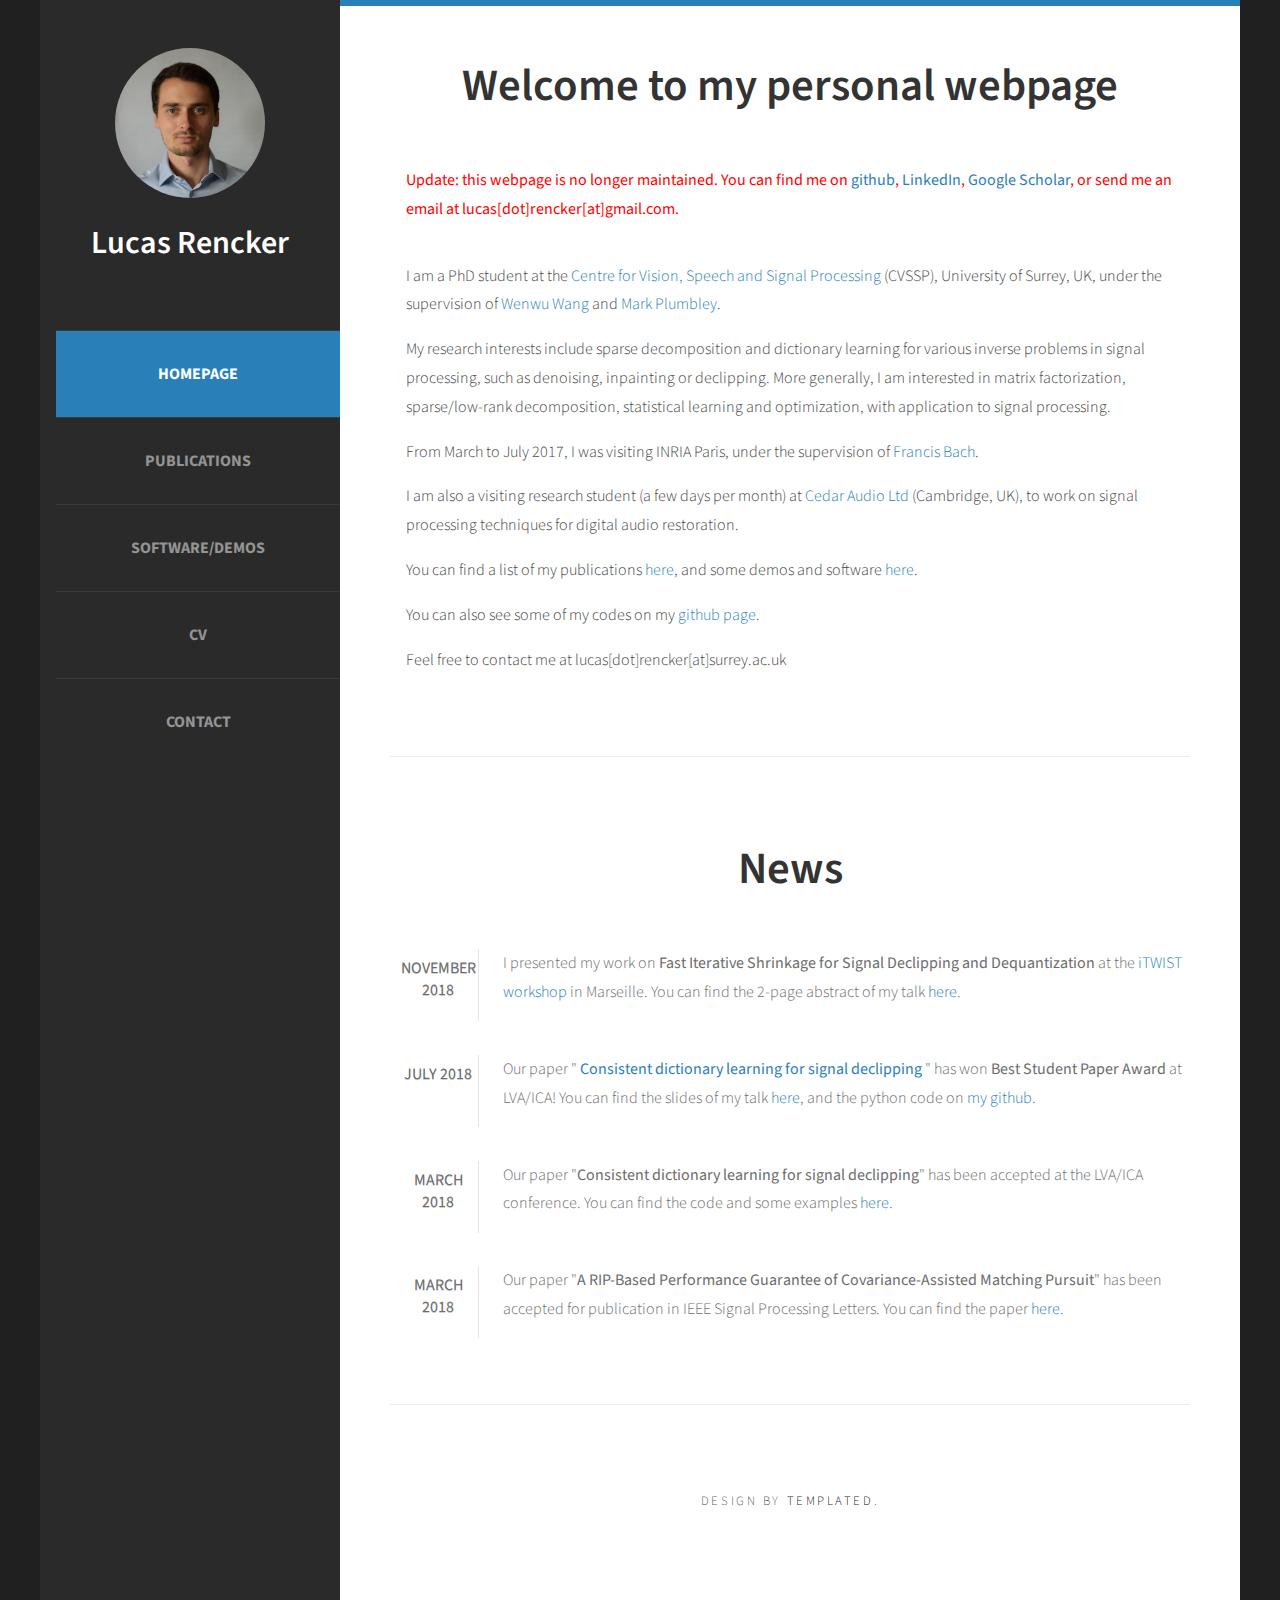
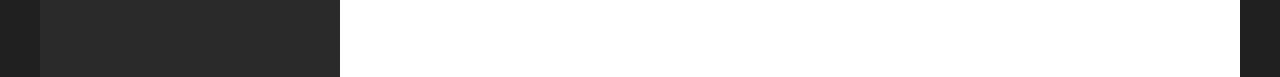
==== commit e5eb477f: "added update" ====
--- a/index.html
+++ b/index.html
@@ -48,6 +48,13 @@
 				<h2>Welcome to my personal webpage</h2>
 				
 			</div>
+			<p style="color:red">
+			<b>Update: this webpage is no longer maintained. You can find me on <a href="https://github.com/LucasRr" target="_blank">github</a>, <a href="https://www.linkedin.com/in/lucas-rencker/" target="_blank">LinkedIn</a>, <a href="https://scholar.google.fr/citations?user=_0giqaMAAAAJ&hl=en" target="_blank">Google Scholar</a>,
+			or send me an email at lucas[dot]rencker[at]gmail.com.</b>
+			</p>
+			
+			<br>
+			
 			<p>
 			I am a PhD student at the <a href="https://www.surrey.ac.uk/centre-vision-speech-signal-processing" target="_blank">Centre for Vision, Speech and Signal Processing </a>(CVSSP), University of Surrey, UK, under the supervision of  <a href="https://www.surrey.ac.uk/cvssp/people/wenwu_wang/" target="_blank">Wenwu Wang</a> and <a href="https://www.surrey.ac.uk/cvssp/people/mark_plumbley/" target="_blank">Mark Plumbley</a>.
 			</p>
